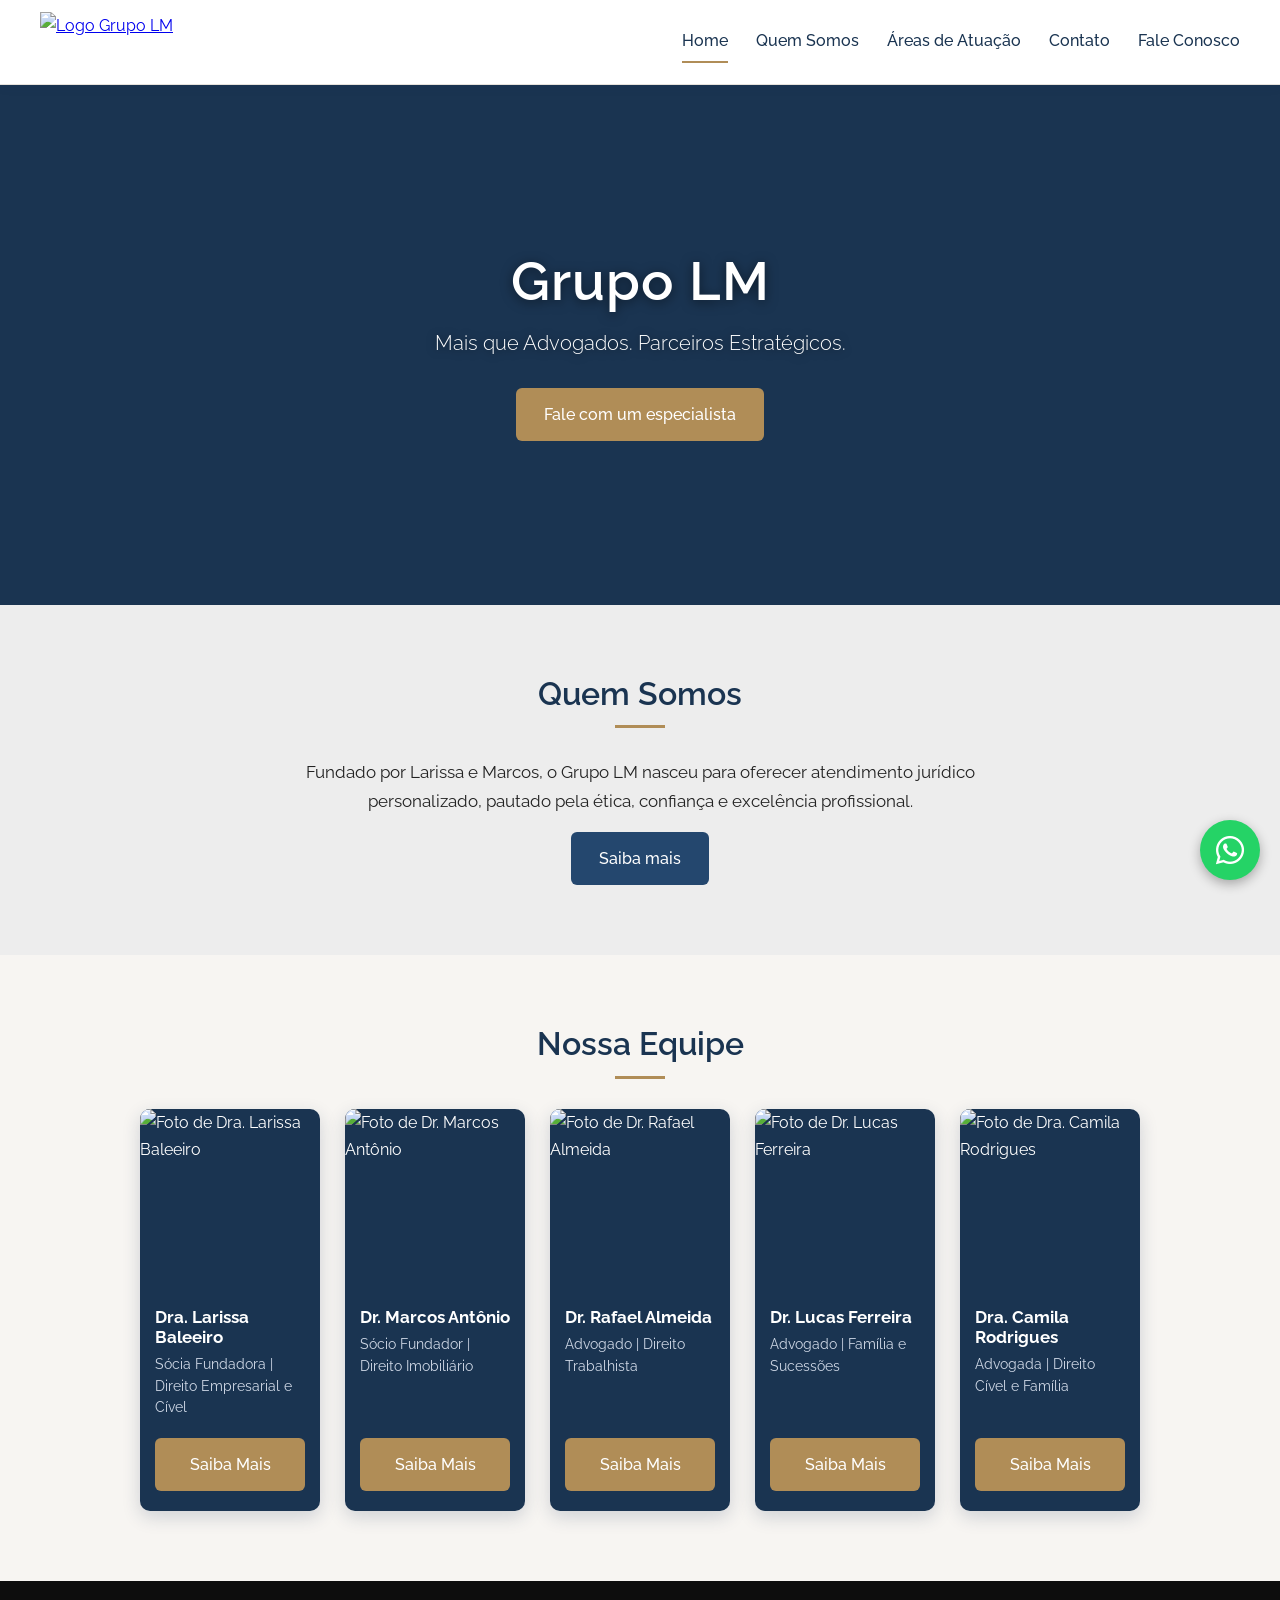
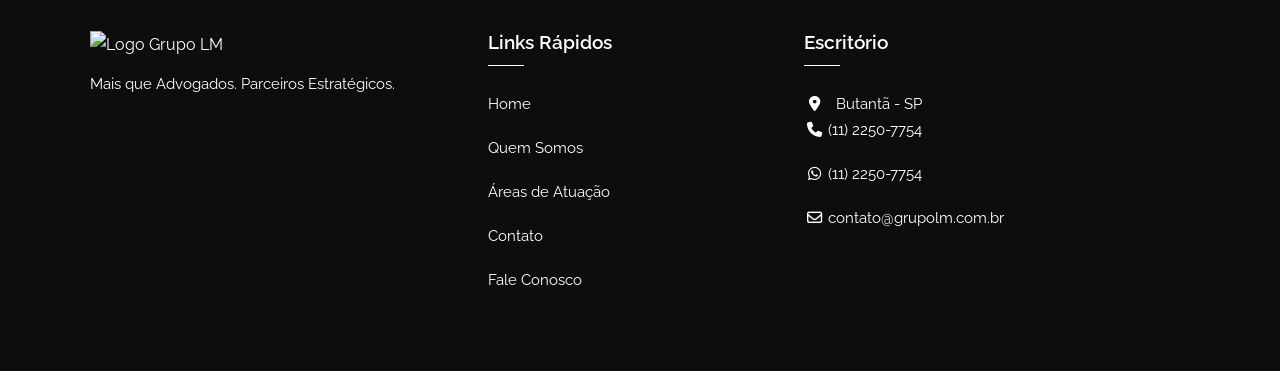
==== index.html @ 55ef951f "Anexo de arquivos Arquivos anexados com sucesso." ====
<!DOCTYPE html>
<html lang="pt-br">
<head>
    <!-- Codificação de caracteres -->
    <meta charset="UTF-8">
    <!-- Faz o site se adaptar ao celular -->
    <meta name="viewport" content="width=device-width, initial-scale=1.0">
    <!-- Palavras Chaves -->
    <meta name="keywords" content="Jurídica, Processos, Assessoria Jurídica Empresarial, Trabalhista, Cível, Imobiliária, Familia e Sucessões">
    <!-- Descrição que aparece no Google -->
    <meta name="description" content="Grupo LM - Assessoria Jurídica. Seus direitos merecem ser defendidos.">
    <!-- ícone da Guia -->
    <link rel="icon" href="https://images.seeklogo.com/logo-png/25/1/simbolo-justica-logo-png_seeklogo-255296.png" type="image/png">
    <title>Grupo LM | Assessoria Jurídica</title>
    <!-- Fonte Raleway e ícones Font Awesome -->
    <link href="https://fonts.googleapis.com/css2?family=Raleway:wght@300;400;500;600&display=swap" rel="stylesheet">
    <link rel="stylesheet" href="https://cdnjs.cloudflare.com/ajax/libs/font-awesome/6.5.1/css/all.min.css">
    <!-- CSS -->
    <link rel="stylesheet" href="style.css">
</head>
<body>
    <!-- CABEÇALHO: logo + menu de navegação -->
    <header class="topo">
        <a href="index.html"><img src="img/grupo LM logo.png" alt="Logo Grupo LM"></a>
        <!-- Menu de navegação -->
        <nav>
            <ul>
                <a href="index.html" class="ativo">Home</a>
                <a href="quem-somos.html">Quem Somos</a>
                <a href="areas-de-atuacao.html">Áreas de Atuação</a>
                <a href="contato.html">Contato</a>
                <a href="fale-conosco.html">Fale Conosco</a>
            </ul>
        </nav>
    </header>

    <!-- Acessibilidade -->
    <script src="https://vlibras.gov.br/app/vlibras-plugin.js"></script>
    <script>
    new window.VLibras.Widget(
    'https://vlibras.gov.br/app',
    'https://vlibras.gov.br/config/default_logo.json',
    'random',
    'R'
         );
    </script>

    <!-- CONTEÚDO PRINCIPAL DA PÁGINA -->
    <main>
        <!-- SLIDE | imagem esta definida no css -->
        <section class="slide" id="home">
            <div class="slide-item s1"></div>
            <div class="slide-item s2"></div>
            <div class="slide-item s3"></div>
            <!-- Texto fixo por cima do slide -->
            <div class="slide-texto">
                <h1>Grupo LM</h1>
                <p>Mais que Advogados. Parceiros Estratégicos.</p>
                <a class="botao" href="fale-conosco.html">Fale com um especialista</a>
            </div>
        </section>

        <!-- QUEM SOMOS -->
        <section class="sobre">
            <div class="container centro">
                <h2>Quem Somos</h2>
                <p>Fundado por Larissa e Marcos, o Grupo LM nasceu para oferecer atendimento jurídico personalizado, pautado pela ética, confiança e excelência profissional.</p>
                <a class="botao" href="quem-somos.html">Saiba mais</a>
            </div>
        </section>

        <!-- NOSSA EQUIPE: um card para cada advogado -->
        <section class="equipe-sec">
            <div class="container centro">
                <h2>Nossa Equipe</h2>
                <div class="equipe">
                    <!-- Card do advogado (foto, nome e área) -->
                    <article class="membro">
                        <img src="img/dr 2.png" alt="Foto de Dra. Larissa Baleeiro">
                        <h3>Dra. Larissa Baleeiro</h3>
                        <p>Sócia Fundadora | Direito Empresarial e Cível</p>
                        <!-- Botão que leva à página do advogado -->
                        <a class="botao" href="advogada-larissa.html">Saiba Mais</a>
                    </article>
                    <article class="membro">
                        <img src="img/dr 1.png" alt="Foto de Dr. Marcos Antônio">
                        <h3>Dr. Marcos Antônio</h3>
                        <p>Sócio Fundador | Direito Imobiliário</p>
                        <!-- Botão que leva à página do advogado -->
                        <a class="botao" href="advogado-marcos.html">Saiba Mais</a>
                    </article>
                    <article class="membro">
                        <img src="img/Dr. Rafael Almeida.png" alt="Foto de Dr. Rafael Almeida">
                        <h3>Dr. Rafael Almeida</h3>
                        <p>Advogado | Direito Trabalhista</p>
                        <!-- Botão que leva à página do advogado -->
                        <a class="botao" href="advogado-rafael.html">Saiba Mais</a>
                    </article>
                    <article class="membro">
                        <img src="img/Dr. Lucas Ferreira.png" alt="Foto de Dr. Lucas Ferreira">
                        <h3>Dr. Lucas Ferreira</h3>
                        <p>Advogado | Família e Sucessões</p>
                        <!-- Botão que leva à página do advogado -->
                        <a class="botao" href="advogado-lucas.html">Saiba Mais</a>
                    </article>
                    <article class="membro">
                        <img src="img/Dra. Camila Rodrigues.png" alt="Foto de Dra. Camila Rodrigues">
                        <h3>Dra. Camila Rodrigues</h3>
                        <p>Advogada | Direito Cível e Família</p>
                        <!-- Botão que leva à página do advogado -->
                        <a class="botao" href="advogada-camila.html">Saiba Mais</a>
                    </article>
                </div>
            </div>
        </section>

    </main>

    <!-- BOTÃO DO WHATSAPP -->
    <a class="whatsapp-flutuante" href="https://wa.me/551122507754?text=Olá! Gostaria de falar com um especialista do Grupo LM."
       target="_blank" rel="noopener" aria-label="Falar pelo WhatsApp"><i class="fa-brands fa-whatsapp"></i></a>

    <!-- RODAPÉ -->
    <footer class="rodape">
        <div class="rodape-conteudo">
            <!-- Marca -->
            <div class="rodape-col">
                <img class="rodape-logo" src="img/grupo LM logo branca.png" alt="Logo Grupo LM">
                <p>Mais que Advogados. Parceiros Estratégicos.</p>
            </div>
            <!-- Links rápidos -->
            <div class="rodape-col">
                <h3>Links Rápidos</h3>
                <a href="index.html">Home</a>
                <a href="quem-somos.html">Quem Somos</a>
                <a href="areas-de-atuacao.html">Áreas de Atuação</a>
                <a href="contato.html">Contato</a>
                <a href="fale-conosco.html">Fale Conosco</a>
            </div>
            <!-- Escritório -->
            <div class="rodape-col">
                <h3>Escritório</h3>
                <p class="rodape-item"><i class="fa-solid fa-location-dot"></i> Butantã - SP</p>
                <a class="rodape-item" href="tel:+551122507754"><i class="fa-solid fa-phone"></i> (11) 2250-7754</a>
                <a class="rodape-item" href="https://wa.me/551122507754" target="_blank" rel="noopener"><i class="fa-brands fa-whatsapp"></i> (11) 2250-7754</a>
                <a class="rodape-item" href="mailto:contato@grupolm.com.br"><i class="fa-regular fa-envelope"></i> contato@grupolm.com.br</a>
            </div>
        </div>
    </footer>
</body>
</html>
---- style.css ----
/* ===== 1. BASE ===== */

/* Paleta do site (mude aqui e vale para todas as páginas) */
:root {
    --azul: #1a3451;
    --azul-escuro: #12263b;
    --azul-botao: #24476e;
    --dourado: #b08d57;
    --fundo: #f7f5f2;
    --cinza: #ededed;
    --texto: #222;
}

/* Padding e borda não aumentam o tamanho dos elementos */
* {
    box-sizing: border-box;
}

/* Rolagem suave ao clicar em links internos */
html {
    scroll-behavior: smooth;
}

/* Tira a margem padrão do navegador e define fonte, fundo, cor do texto e espaço entre linhas */
body {
    margin: 0;
    font-family: Raleway, Arial, sans-serif;
    background: var(--fundo);
    color: var(--texto);
    line-height: 1.7;
    -webkit-font-smoothing: antialiased;
}

/* Imagem nunca passa da largura da tela */
img {
    max-width: 100%;
}

/* Espaço interno de cada seção */
section {
    padding: 70px 20px;
}

/* Limita a largura do conteúdo e centraliza na tela */
.container {
    max-width: 1000px;
    margin: 0 auto;
}

/* Cor e espaçamento dos títulos */
h1,
h2,
h3 {
    color: var(--azul);
    line-height: 1.2;
}

/* Títulos de seção: tamanho maior e um detalhe dourado embaixo */
h2 {
    font-size: 2rem;
    font-weight: 600;
    margin: 0 0 30px;
}

h2::after {
    content: "";
    display: block;
    width: 50px;
    height: 3px;
    background: var(--dourado);
    margin-top: 12px;
}

/* Quando o título está centralizado, o detalhe também fica */
.centro h2::after {
    margin-left: auto;
    margin-right: auto;
}

/* Parágrafos com largura confortável para leitura */
.container > p {
    max-width: 720px;
}

.centro > p {
    margin-left: auto;
    margin-right: auto;
}

/* Classe para centralizar texto */
.centro {
    text-align: center;
}

/* Foco visível para quem navega pelo teclado */
a:focus-visible,
button:focus-visible,
input:focus-visible,
textarea:focus-visible {
    outline: 3px solid var(--dourado);
    outline-offset: 2px;
}


/* ===== 2. CABEÇALHO E MENU ===== */

/* Cabeçalho: logo na esquerda e menu na direita, fixo no topo ao rolar a página */
.topo {
    display: flex;
    justify-content: space-between;
    align-items: center;
    flex-wrap: wrap;
    gap: 15px;
    background: #fff;
    padding: 12px 40px;
    position: sticky;
    top: 0;
    z-index: 100;
    border-bottom: 1px solid #e6e2dc;
    box-shadow: 0 2px 10px rgba(26, 52, 81, 0.08);
}

/* Tamanho do logo */
.topo img {
    height: 60px;
    width: auto;
    display: block;
}

/* Links do menu lado a lado, sem as bolinhas da lista */
.topo ul {
    display: flex;
    flex-wrap: wrap;
    gap: 28px;
    list-style: none;
    margin: 0;
    padding: 0;
}

/* Aparência dos links do menu */
.topo nav a {
    color: var(--azul);
    text-decoration: none;
    font-weight: 500;
    padding: 6px 0;
    border-bottom: 2px solid transparent;
    transition: color 0.2s, border-color 0.2s;
}

/* Cor ao passar o mouse e da página atual (classe "ativo") */
.topo nav a:hover,
.topo nav a.ativo {
    color: var(--azul);
    border-bottom-color: var(--dourado);
}


/* ===== 3. SLIDE DA HOME (automático, só com CSS) ===== */

/* Caixa do slide: as imagens ficam dentro dela, uma sobre a outra */
.slide {
    position: relative;
    height: 520px;
    overflow: hidden;
    background: var(--azul);
    padding: 0;
}

/* Cada imagem ocupa o slide todo (ciclo de 15s: 3 imagens x 5s) */
.slide-item {
    position: absolute;
    inset: 0;
    opacity: 0;
    background-size: cover;
    background-position: center;
    background-repeat: no-repeat;
    animation-name: fade;
    animation-duration: 15s;
    animation-timing-function: ease-in-out;
    animation-iteration-count: infinite;
    animation-fill-mode: both;
}

/* Cada imagem fica visível por 1/3 do ciclo */
@keyframes fade {
    0%    { opacity: 0; }
    6%    { opacity: 1; }
    33%   { opacity: 1; }
    39%   { opacity: 0; }
    100%  { opacity: 0; }
}

/* Película azul escura por cima da imagem para o texto ficar legível */
.slide-item::before {
    content: "";
    position: absolute;
    inset: 0;
    background: linear-gradient(180deg, rgba(18, 38, 59, 0.55), rgba(18, 38, 59, 0.75));
}

/* Texto fixo centralizado por cima das imagens */
.slide-texto {
    position: absolute;
    inset: 0;
    display: flex;
    flex-direction: column;
    justify-content: center;
    align-items: center;
    text-align: center;
    color: #fff;
    padding: 20px;
    z-index: 2;
}

/* Título do slide */
.slide-texto h1 {
    color: #fff;
    font-size: 3.4rem;
    font-weight: 600;
    letter-spacing: 1px;
    margin: 0 0 12px;
    text-shadow: 0 2px 12px rgba(0, 0, 0, 0.5);
}

.slide-texto p {
    margin: 0 0 28px;
    font-size: 1.25rem;
    font-weight: 300;
    text-shadow: 0 1px 8px rgba(0, 0, 0, 0.5);
}

/* Fotos do slide + atraso de cada uma */
.s1 {
    background-image: url("img/slide1.png");
    background-color: #24476e;
    animation-delay: 0s;
}

.s2 {
    background-image: url("img/slide 2.png");
    background-color: #2f5f8f;
    animation-delay: 5s;
}

.s3 {
    background-image: url("img/slide 3.png");
    background-color: #00606b;
    animation-delay: 10s;
}


/* ===== 4. BOTÃO ===== */

/* Botão azul com cantos arredondados */
.botao {
    display: inline-block;
    background: var(--azul-botao);
    color: #fff;
    border: 0;
    padding: 13px 28px;
    border-radius: 6px;
    text-decoration: none;
    font: inherit;
    font-weight: 500;
    cursor: pointer;
    transition: background 0.2s, transform 0.2s;
}

/* Cor mais escura ao passar o mouse */
.botao:hover {
    background: var(--azul-escuro);
    transform: translateY(-1px);
}

/* Botão sobre o slide ganha o detalhe dourado */
.slide-texto .botao {
    background: var(--dourado);
    color: #fff;
}

.slide-texto .botao:hover {
    background: #977844;
}


/* ===== 5. CARDS DAS ÁREAS DE ATUAÇÃO ===== */

/* Grade responsiva: coloca quantos cards couberem por linha */
.cards {
    display: grid;
    grid-template-columns: repeat(auto-fit, minmax(240px, 1fr));
    gap: 25px;
    margin-top: 30px;
}

/* Card azul de cada área, com filete dourado no topo */
.card-area {
    background: var(--azul);
    color: #fff;
    padding: 28px 25px;
    border-radius: 10px;
    border-top: 4px solid var(--dourado);
    box-shadow: 0 6px 18px rgba(26, 52, 81, 0.18);
}

/* Título do card em branco */
.card-area h3 {
    color: #fff;
    margin-top: 0;
    font-size: 1.15rem;
}

.card-area p {
    margin-bottom: 0;
    color: #dbe3ee;
}


/* ===== 6. QUEM SOMOS ===== */

/* Fundo cinza claro */
.sobre {
    background: var(--cinza);
}

/* Texto mais estreito, mais fácil de ler */
.sobre .container {
    max-width: 800px;
}

.sobre p {
    font-size: 1.05rem;
}


/* ===== 7. NOSSA EQUIPE ===== */

/* Grade responsiva dos cards dos advogados */
.equipe {
    display: grid;
    grid-template-columns: repeat(auto-fit, minmax(180px, 1fr));
    gap: 25px;
    margin-top: 30px;
}

/* Card do advogado: conteúdo em coluna (foto, nome, cargo e botão) */
.membro {
    display: flex;
    flex-direction: column;
    background: var(--azul);
    color: #fff;
    border-radius: 10px;
    overflow: hidden;
    text-align: left;
    box-shadow: 0 6px 18px rgba(26, 52, 81, 0.18);
}

/* Foto quadrada: corta sem distorcer, mantendo o rosto */
.membro img {
    width: 100%;
    aspect-ratio: 1 / 1;
    object-fit: cover;
    object-position: top;
    display: block;
}

/* Nome do advogado */
.membro h3 {
    color: #fff;
    margin: 18px 15px 6px;
    font-size: 1.05rem;
}

/* Cargo / área (flex-grow empurra o botão para o fim do card) */
.membro p {
    margin: 0 15px 20px;
    color: #cfd8e6;
    font-size: 0.9rem;
    line-height: 1.5;
    flex-grow: 1;
}

/* Botão "Saiba Mais" no fim do card */
.membro .botao {
    margin: 0 15px 20px;
    text-align: center;
    background: var(--dourado);
}

.membro .botao:hover {
    background: #977844;
}


/* ===== 8. PÁGINA DE CADA ADVOGADO (PERFIL) ===== */

/* Link "← Voltar" */
.voltar {
    display: inline-block;
    margin-bottom: 25px;
    color: var(--azul-botao);
    text-decoration: none;
    font-weight: 500;
}

/* Sublinha ao passar o mouse */
.voltar:hover {
    text-decoration: underline;
}

/* Foto e texto lado a lado (empilham no celular) */
.perfil-conteudo {
    display: flex;
    flex-wrap: wrap;
    gap: 40px;
    align-items: flex-start;
}

/* Foto do advogado */
.perfil-conteudo img {
    flex: 1 1 280px;
    max-width: 350px;
    width: 100%;
    height: auto;
    border-radius: 10px;
    object-fit: cover;
    box-shadow: 0 8px 24px rgba(26, 52, 81, 0.22);
}

/* Coluna do texto: ocupa o dobro da foto */
.perfil-texto {
    flex: 2 1 350px;
}

/* Nome */
.perfil-texto h1 {
    margin: 0 0 5px;
    font-size: 2.2rem;
}

/* Cargo */
.perfil-texto h2 {
    margin: 0 0 25px;
    font-size: 1.2rem;
    font-weight: 500;
    color: var(--dourado);
}

/* No perfil o cargo não leva o filete embaixo */
.perfil-texto h2::after {
    display: none;
}

/* Títulos "Formação" e "Atuação" */
.perfil-texto h3 {
    margin: 24px 0 6px;
    padding-bottom: 6px;
    border-bottom: 1px solid #ddd6cb;
}

/* Espaço acima do botão */
.perfil-texto .botao {
    margin-top: 25px;
}


/* ===== 10. CONTATO ===== */

/* Grade responsiva dos cards de contato */
.contato-lista {
    display: grid;
    grid-template-columns: repeat(auto-fit, minmax(220px, 1fr));
    gap: 20px;
    margin-top: 30px;
}

/* Card branco com filete dourado à esquerda */
.card-contato {
    display: block;
    background: #fff;
    padding: 22px;
    border-radius: 8px;
    border-left: 4px solid var(--dourado);
    text-decoration: none;
    color: #555;
    box-shadow: 0 2px 10px rgba(0, 0, 0, 0.08);
}

/* Só os cards que são links reagem ao mouse */
a.card-contato {
    transition: box-shadow 0.2s, transform 0.2s;
}

a.card-contato:hover {
    box-shadow: 0 6px 16px rgba(26, 52, 81, 0.18);
    transform: translateY(-2px);
}

/* Título do card de contato */
.card-contato h3 {
    margin: 0 0 5px;
}

.card-contato p {
    margin: 0;
}


/* ===== 11. FORMULÁRIO (FALE CONOSCO) ===== */

/* Formulário centralizado e estreito, dentro de um cartão branco */
.formulario {
    max-width: 520px;
    margin: 0 auto;
    background: #fff;
    padding: 35px;
    border-radius: 10px;
    box-shadow: 0 4px 18px rgba(0, 0, 0, 0.08);
}

.formulario label {
    font-weight: 500;
    color: var(--azul);
}

/* Campos de texto ocupam toda a largura */
input,
textarea {
    width: 100%;
    padding: 12px;
    margin: 5px 0 15px;
    border: 1px solid #ccc;
    border-radius: 6px;
    font: inherit;
    background: #fff;
    transition: border-color 0.2s, box-shadow 0.2s;
}

/* Campo em foco */
input:focus,
textarea:focus {
    border-color: var(--azul-botao);
    box-shadow: 0 0 0 3px rgba(36, 71, 110, 0.15);
    outline: none;
}

/* Botão de enviar ocupa a largura toda */
.formulario .botao {
    width: 100%;
}


/* ===== 12. WHATSAPP FLUTUANTE ===== */

/* Círculo verde fixo no canto inferior direito */
.whatsapp-flutuante {
    position: fixed;
    right: 20px;
    bottom: 20px;
    width: 60px;
    height: 60px;
    display: flex;
    align-items: center;
    justify-content: center;
    background: #25d366;
    color: #fff;
    font-size: 2rem;
    border-radius: 50%;
    text-decoration: none;
    box-shadow: 0 4px 12px rgba(0, 0, 0, 0.3);
    z-index: 1000;
    transition: transform 0.2s;
}

.whatsapp-flutuante:hover {
    transform: scale(1.08);
}


/* ===== 13. RODAPÉ ===== */

/* Faixa escura no fim da página */
.rodape {
    background: #0d0d0d;
    color: #fff;
    padding: 50px 20px 60px;
}

/* Colunas lado a lado: marca, links, áreas e escritório */
.rodape-conteudo {
    max-width: 1100px;
    margin: 0 auto;
    display: grid;
    grid-template-columns: 1.3fr 1fr 1.4fr;
    gap: 40px;
    text-align: left;
}

/* Logo branca */
.rodape-logo {
    display: block;
    width: 100%;
    max-width: 300px;
    height: auto;
    margin-bottom: 14px;
}

/* Títulos das colunas, com um filete branco curto embaixo */
.rodape h3 {
    color: #fff;
    font-size: 1.2rem;
    font-weight: 600;
    margin: 0 0 26px;
    padding-bottom: 12px;
    position: relative;
}

.rodape h3::after {
    content: "";
    position: absolute;
    left: 0;
    bottom: 0;
    width: 36px;
    height: 1px;
    background: #fff;
}

/* Textos e links do rodapé */
.rodape p {
    margin: 0;
    color: #fff;
    font-size: 0.95rem;
}

.rodape-col a,
.rodape-item {
    display: block;
    color: #fff;
    text-decoration: none;
    font-size: 0.95rem;
    margin-bottom: 18px;
    transition: opacity 0.2s;
}

.rodape-col a:hover {
    opacity: 0.7;
}

/* Linhas do escritório: ícone + texto */
.rodape-item {
    display: flex;
    align-items: flex-start;
    gap: 12px;
}

.rodape-item i {
    width: 20px;
    margin-top: 4px;
    text-align: center;
    color: #fff;
}

/* Rodapé em telas médias e pequenas */
@media (max-width: 900px) {
    .rodape-conteudo {
        grid-template-columns: 1fr 1fr;
    }
}

@media (max-width: 600px) {
    .rodape-conteudo {
        grid-template-columns: 1fr;
        gap: 30px;
    }
}


/* ===== 14. RESPONSIVO (celular, telas até 700px) ===== */

/* Em telas pequenas: menu centralizado, slide menor e título menor */
@media (max-width: 700px) {
    section {
        padding: 50px 20px;
    }

    .topo {
        padding: 12px 20px;
        justify-content: center;
    }

    .topo ul {
        justify-content: center;
        gap: 18px;
    }

    h2 {
        font-size: 1.7rem;
    }

    .slide {
        height: 400px;
    }

    .slide-texto h1 {
        font-size: 2.2rem;
    }

    .slide-texto p {
        font-size: 1.05rem;
    }

    .formulario {
        padding: 25px 20px;
    }
}


/* ===== 15. ACESSIBILIDADE ===== */

/* Para quem desativa animações no sistema: o slide fica parado na primeira imagem */
@media (prefers-reduced-motion: reduce) {
    html {
        scroll-behavior: auto;
    }

    .slide-item {
        animation: none;
    }

    .s1 {
        opacity: 1;
    }

    * {
        transition: none !important;
    }
}
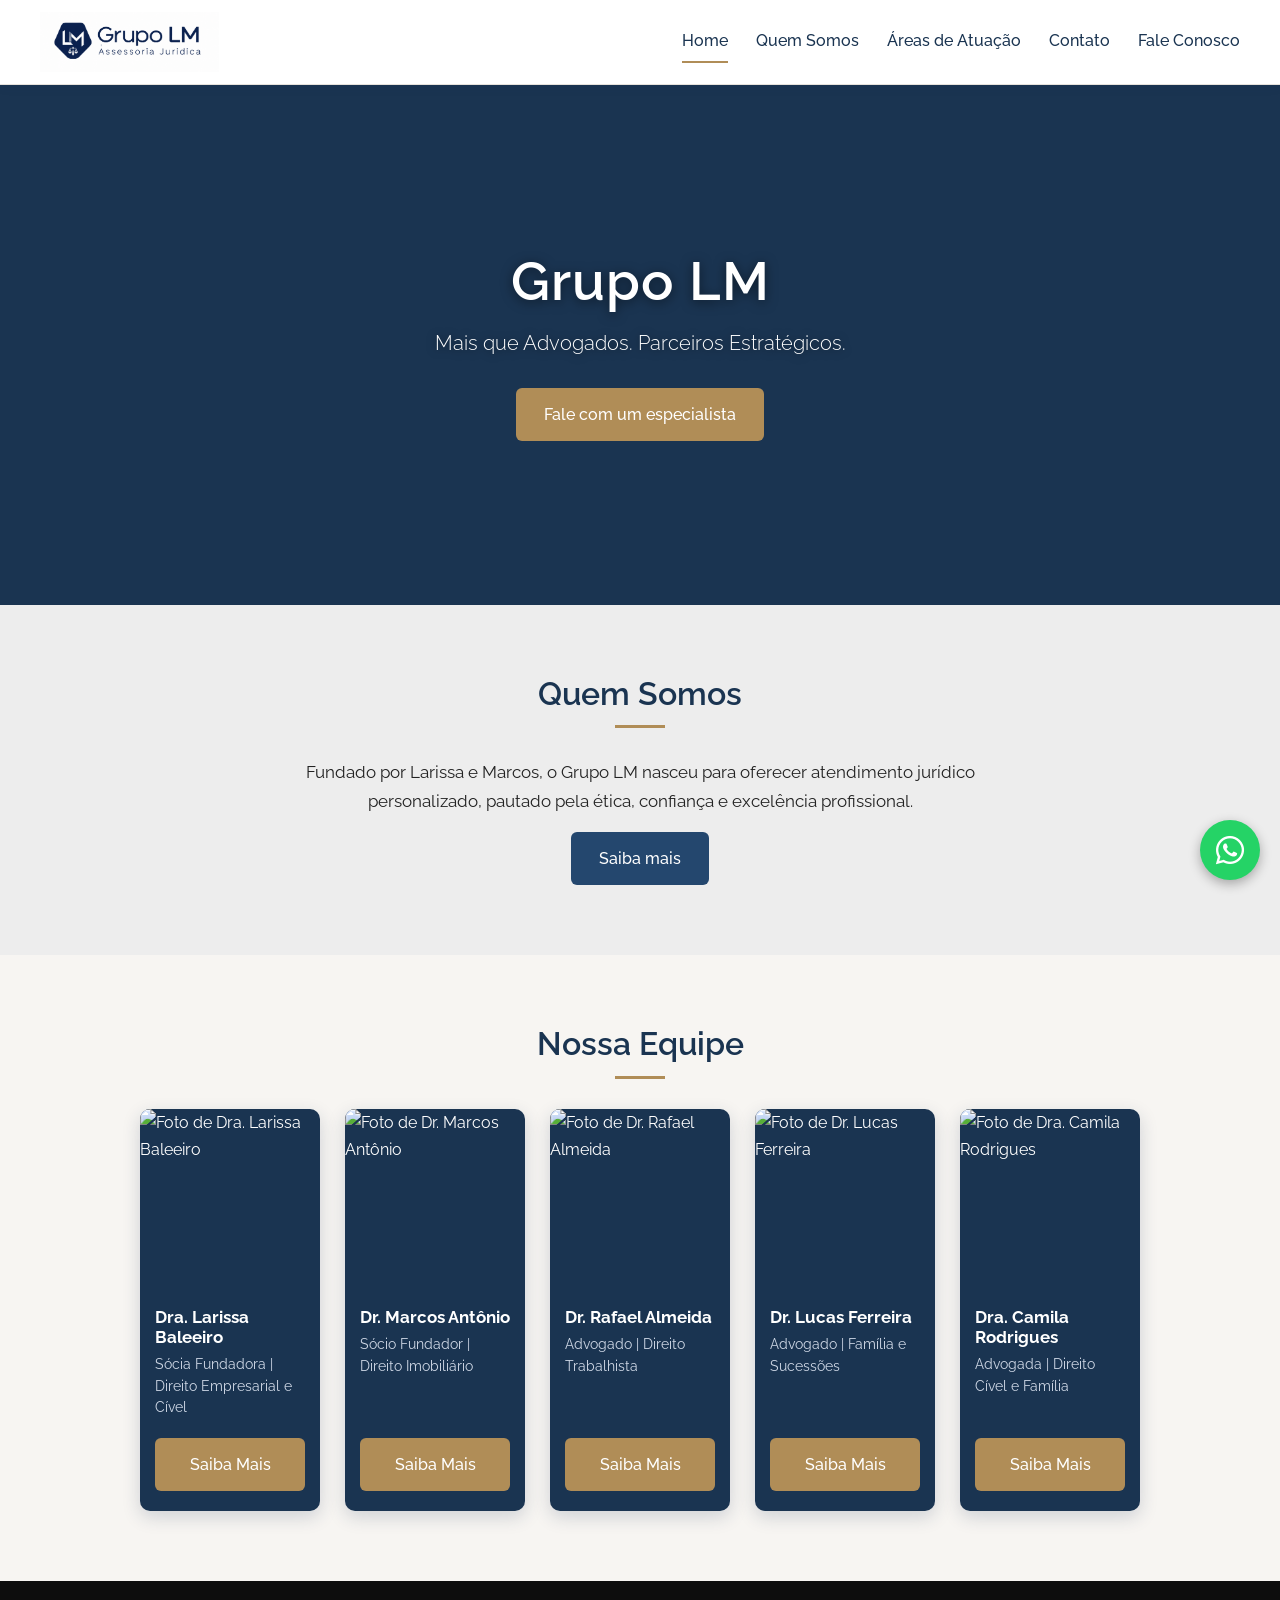
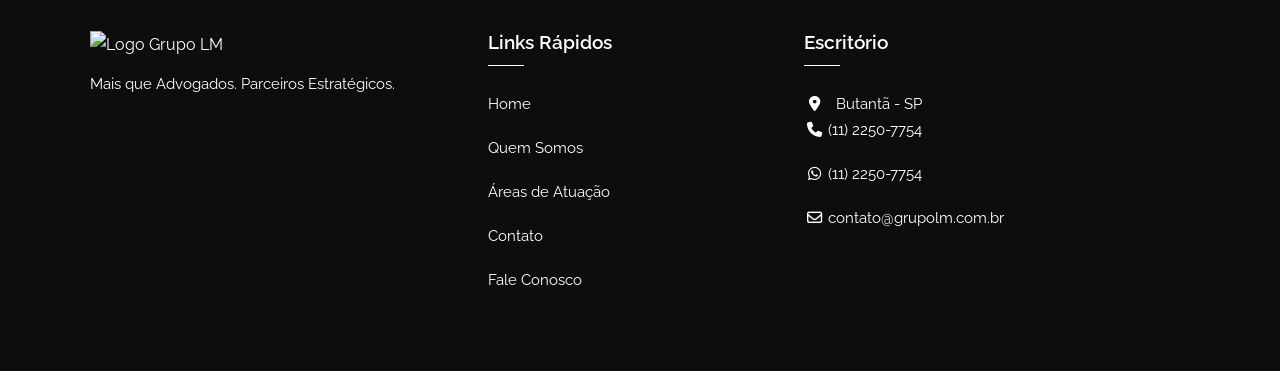
==== commit 856638c3: "Fix logo image source path in index.html" ====
--- a/index.html
+++ b/index.html
@@ -21,7 +21,7 @@
 <body>
     <!-- CABEÇALHO: logo + menu de navegação -->
     <header class="topo">
-        <a href="index.html"><img src="img/grupo LM logo.png" alt="Logo Grupo LM"></a>
+        <a href="index.html"><img src="IMG/grupo LM logo.png" alt="Logo Grupo LM"></a>
         <!-- Menu de navegação -->
         <nav>
             <ul>
@@ -148,4 +148,4 @@
         </div>
     </footer>
 </body>
-</html>+</html>
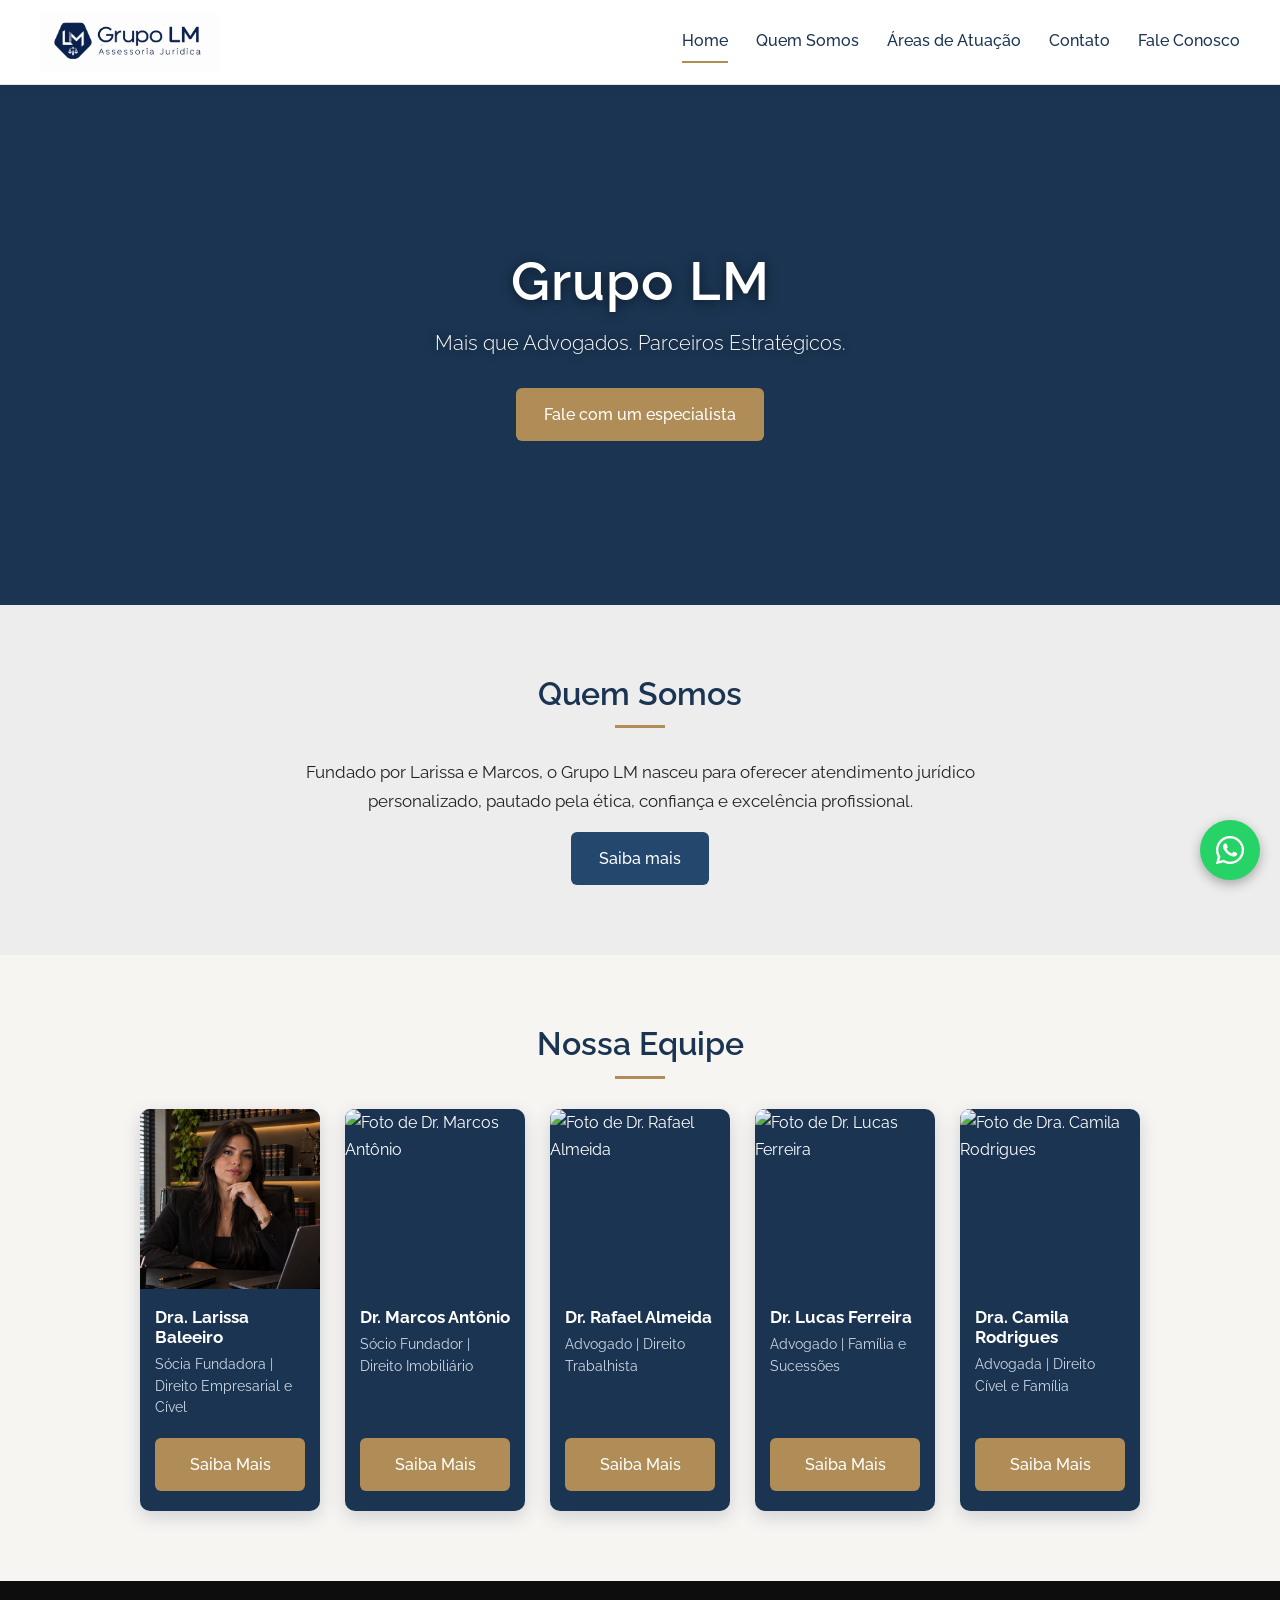
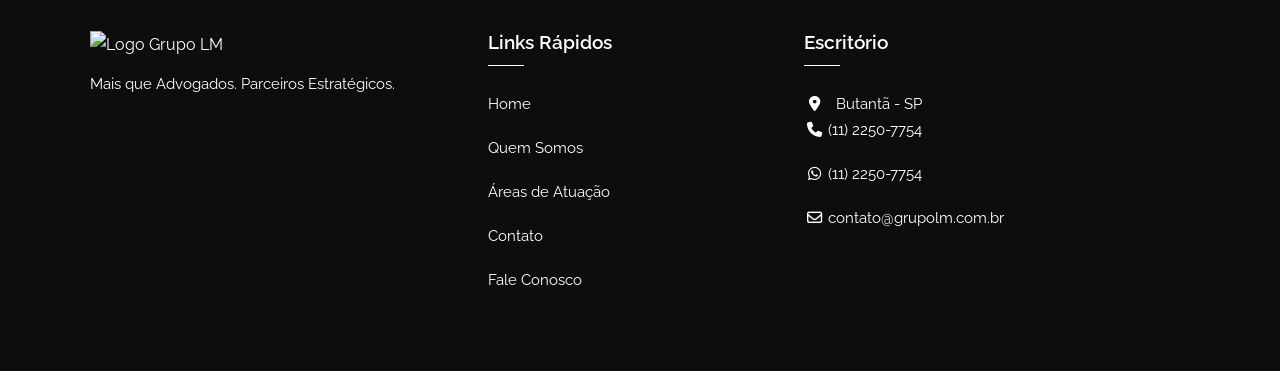
==== commit 29151f43: "Fix image source path for Dra. Larissa Baleeiro" ====
--- a/index.html
+++ b/index.html
@@ -76,7 +76,7 @@
                 <div class="equipe">
                     <!-- Card do advogado (foto, nome e área) -->
                     <article class="membro">
-                        <img src="img/dr 2.png" alt="Foto de Dra. Larissa Baleeiro">
+                        <img src="IMG/dr 2.png" alt="Foto de Dra. Larissa Baleeiro">
                         <h3>Dra. Larissa Baleeiro</h3>
                         <p>Sócia Fundadora | Direito Empresarial e Cível</p>
                         <!-- Botão que leva à página do advogado -->
